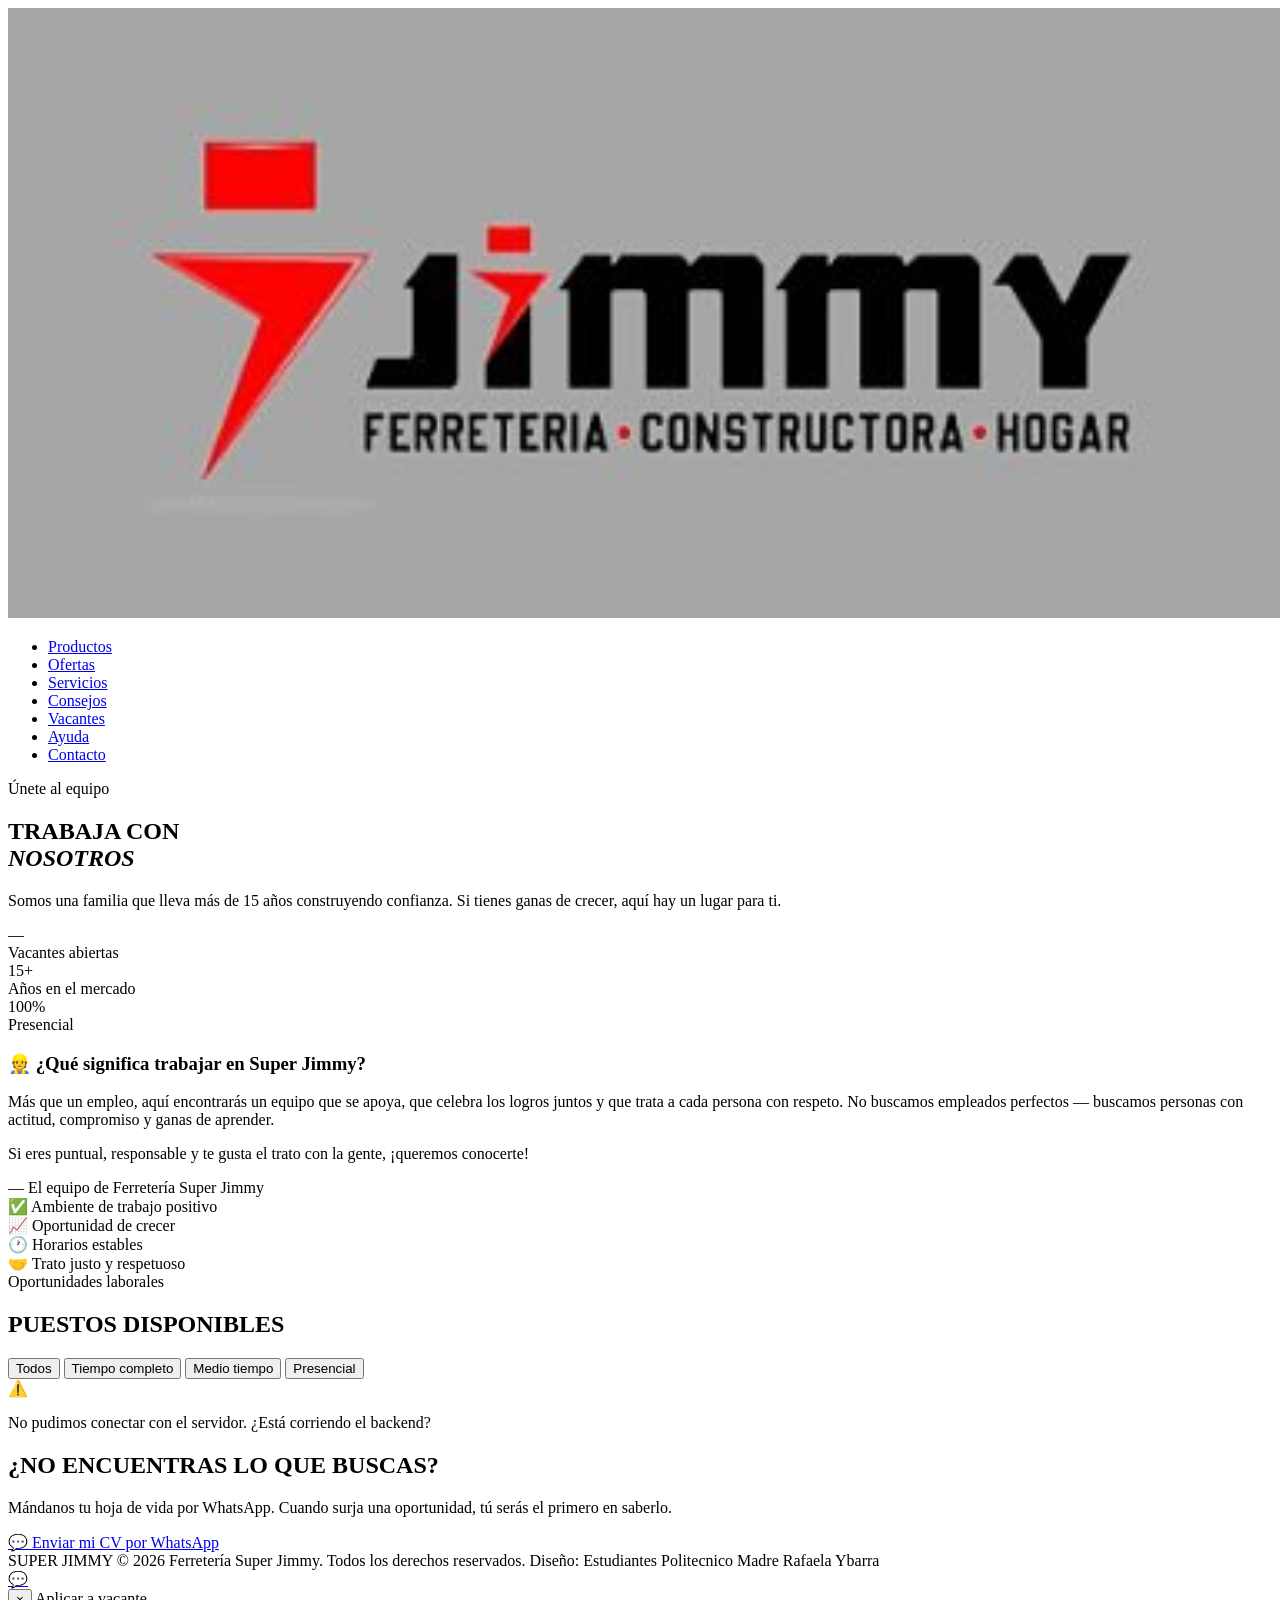
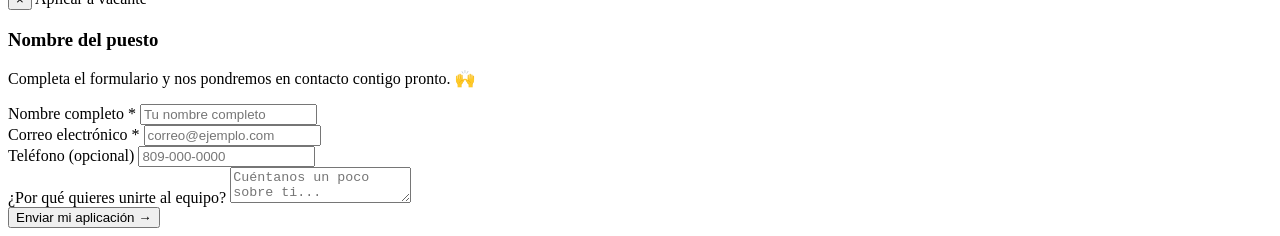
==== vacantes.html @ c08c4465 "Add files via upload" ====
<!DOCTYPE html>
<html lang="es">
<head>
  <meta charset="UTF-8">
  <meta name="viewport" content="width=device-width, initial-scale=1.0">
  <title>Trabaja con Nosotros — Ferretería Super Jimmy</title>
  <link href="https://fonts.googleapis.com/css2?family=Bebas+Neue&family=Nunito:wght@400;600;700;800&display=swap" rel="stylesheet">
  <link rel="stylesheet" href="Estilos/vacantes.css">
</head>
<body>

<!-- NAVBAR -->
<nav>
  <img class="logo" src="Captura de pantalla 2026-05-15 121012.png" alt="Super Jimmy">
  <ul class="nav-links">
    <li><a href="index.html#categorias">Productos</a></li>
    <li><a href="index.html#ofertas">Ofertas</a></li>
    <li><a href="index.html#servicios">Servicios</a></li>
    <li><a href="index.html#consejos">Consejos</a></li>
    <li><a href="vacantes.html" class="active">Vacantes</a></li>
    <li><a href="index.html#ayuda">Ayuda</a></li>
    <li><a href="index.html#contacto">Contacto</a></li>
  </ul>
</nav>

<!-- HERO -->
<section class="hero">
  <div class="hero-bg"></div>
  <div class="hero-content">
    <div class="hero-badge">Únete al equipo</div>
    <h1>TRABAJA CON<br><em>NOSOTROS</em></h1>
    <p>Somos una familia que lleva más de 15 años construyendo confianza. Si tienes ganas de crecer, aquí hay un lugar para ti.</p>
  </div>
  <div class="hero-stats">
    <div class="stat">
      <div class="stat-num" id="stat-vacantes">—</div>
      <div class="stat-label">Vacantes abiertas</div>
    </div>
    <div class="stat">
      <div class="stat-num">15+</div>
      <div class="stat-label">Años en el mercado</div>
    </div>
    <div class="stat">
      <div class="stat-num">100%</div>
      <div class="stat-label">Presencial</div>
    </div>
  </div>
</section>

<!-- MENSAJE HUMANIZADO -->
<section class="mensaje-equipo">
  <div class="mensaje-inner">
    <h3>👷 ¿Qué significa trabajar en Super Jimmy?</h3>
    <p>Más que un empleo, aquí encontrarás un equipo que se apoya, que celebra los logros juntos y que trata a cada persona con respeto. No buscamos empleados perfectos — buscamos personas con actitud, compromiso y ganas de aprender.</p>
    <p>Si eres puntual, responsable y te gusta el trato con la gente, ¡queremos conocerte!</p>
    <div class="firma">— El equipo de Ferretería Super Jimmy</div>
    <div class="beneficios">
      <div class="beneficio"><span>✅</span> Ambiente de trabajo positivo</div>
      <div class="beneficio"><span>📈</span> Oportunidad de crecer</div>
      <div class="beneficio"><span>🕐</span> Horarios estables</div>
      <div class="beneficio"><span>🤝</span> Trato justo y respetuoso</div>
    </div>
  </div>
</section>

<!-- VACANTES -->
<section class="vacantes-section">
  <div class="section-header">
    <div class="tag">Oportunidades laborales</div>
    <h2>PUESTOS DISPONIBLES</h2>
  </div>

  <div class="filtros">
    <button class="filtro-btn active" data-filtro="todos">Todos</button>
    <button class="filtro-btn" data-filtro="Tiempo completo">Tiempo completo</button>
    <button class="filtro-btn" data-filtro="Medio tiempo">Medio tiempo</button>
    <button class="filtro-btn" data-filtro="Presencial">Presencial</button>
  </div>

  <div class="vacantes-grid" id="vacantes-grid">
    <div class="loading" style="grid-column:1/-1">
      <div class="spinner"></div>
      <p>Cargando vacantes...</p>
    </div>
  </div>
</section>

<!-- CTA -->
<section class="cta-section">
  <h2>¿NO ENCUENTRAS LO QUE BUSCAS?</h2>
  <p>Mándanos tu hoja de vida por WhatsApp. Cuando surja una oportunidad, tú serás el primero en saberlo.</p>
  <a href="https://wa.me/18095550000" class="btn-wa" target="_blank">
    <span>💬</span> Enviar mi CV por WhatsApp
  </a>
</section>

<!-- FOOTER -->
<footer>
  <span class="footer-logo">SUPER <span>JIMMY</span></span>
  <span>© 2026 Ferretería Super Jimmy. Todos los derechos reservados.</span>
  <span>Diseño: Estudiantes Politecnico Madre Rafaela Ybarra</span>
</footer>

<!-- WHATSAPP FLOTANTE -->
<a href="https://wa.me/18095550000" class="float-wa" target="_blank">💬</a>

<!-- MODAL: FORMULARIO DE APLICACIÓN -->
<div class="modal-overlay" id="modal">
  <div class="modal">
    <button class="modal-close" id="modal-close" aria-label="Cerrar">×</button>
    <span class="modal-tag">Aplicar a vacante</span>
    <h3 id="modal-titulo">Nombre del puesto</h3>
    <p class="modal-subtitulo">Completa el formulario y nos pondremos en contacto contigo pronto. 🙌</p>
    <div class="form-group">
      <label for="inp-nombre">Nombre completo *</label>
      <input type="text" id="inp-nombre" placeholder="Tu nombre completo">
    </div>
    <div class="form-group">
      <label for="inp-email">Correo electrónico *</label>
      <input type="email" id="inp-email" placeholder="correo@ejemplo.com">
    </div>
    <div class="form-group">
      <label for="inp-telefono">Teléfono (opcional)</label>
      <input type="tel" id="inp-telefono" placeholder="809-000-0000">
    </div>
    <div class="form-group">
      <label for="inp-mensaje">¿Por qué quieres unirte al equipo?</label>
      <textarea id="inp-mensaje" placeholder="Cuéntanos un poco sobre ti..."></textarea>
    </div>
    <button class="btn-submit" id="btn-submit" onclick="enviarAplicacion()">Enviar mi aplicación →</button>
  </div>
</div>

<!-- TOAST -->
<div class="toast" id="toast"></div>

<script>
  const API = 'http://127.0.0.1:5000/api';
  let vacanteSeleccionada = null;
  let todasLasVacantes = [];

  const iconos = {
    'Vendedor': '🛒', 'Electricista': '⚡', 'Repartidor': '🚚',
    'Administrativo': '📋', 'Técnico': '🔧', 'Plomero': '🚿',
  };

  function getIcono(titulo) {
    return Object.entries(iconos).find(([k]) => titulo.includes(k))?.[1] ?? '👷';
  }

  function toast(msg, tipo = '') {
    const el = document.getElementById('toast');
    el.textContent = msg;
    el.className = `toast show ${tipo}`;
    setTimeout(() => el.className = 'toast', 3200);
  }

  function renderVacantes(lista) {
    const grid = document.getElementById('vacantes-grid');
    if (!lista.length) {
      grid.innerHTML = `<div class="empty"><div class="empty-icon">🔍</div><p>No hay vacantes con ese filtro por ahora.</p></div>`;
      return;
    }
    grid.innerHTML = lista.map((v, i) => `
      <div class="vacante-card" style="animation-delay:${i * 0.08}s">
        <div class="vacante-head">
          <div class="vacante-icon">${getIcono(v.titulo)}</div>
          <div class="vacante-badges">
            <span class="badge badge-tipo">${v.tipo}</span>
            <span class="badge badge-modalidad">${v.modalidad}</span>
          </div>
        </div>
        <div class="vacante-titulo">${v.titulo}</div>
        <div class="vacante-desc">${v.descripcion || 'Consulta los detalles al aplicar.'}</div>
        <button class="btn-aplicar" onclick="abrirModal(${v.id}, '${v.titulo.replace(/'/g, "\\'")}')">
          Quiero aplicar →
        </button>
      </div>
    `).join('');
  }

  async function cargarVacantes() {
    try {
      const res = await fetch(`${API}/vacantes`);
      todasLasVacantes = await res.json();
      document.getElementById('stat-vacantes').textContent = todasLasVacantes.length;
      renderVacantes(todasLasVacantes);
    } catch {
      document.getElementById('vacantes-grid').innerHTML = `
        <div class="empty">
          <div class="empty-icon">⚠️</div>
          <p>No pudimos conectar con el servidor. ¿Está corriendo el backend?</p>
        </div>`;
    }
  }

  // Filtros
  document.querySelectorAll('.filtro-btn').forEach(btn => {
    btn.addEventListener('click', () => {
      document.querySelectorAll('.filtro-btn').forEach(b => b.classList.remove('active'));
      btn.classList.add('active');
      const f = btn.dataset.filtro;
      renderVacantes(f === 'todos' ? todasLasVacantes : todasLasVacantes.filter(v => v.tipo === f || v.modalidad === f));
    });
  });

  // Modal
  function abrirModal(id, titulo) {
    vacanteSeleccionada = id;
    document.getElementById('modal-titulo').textContent = titulo;
    ['inp-nombre', 'inp-email', 'inp-telefono', 'inp-mensaje'].forEach(id => document.getElementById(id).value = '');
    document.getElementById('modal').classList.add('open');
  }

  function cerrarModal() { document.getElementById('modal').classList.remove('open'); }
  document.getElementById('modal-close').addEventListener('click', cerrarModal);
  document.getElementById('modal').addEventListener('click', e => { if (e.target === e.currentTarget) cerrarModal(); });

  // Enviar aplicación
  async function enviarAplicacion() {
    const nombre = document.getElementById('inp-nombre').value.trim();
    const email  = document.getElementById('inp-email').value.trim();
    if (!nombre || !email) { toast('❌ Nombre y correo son obligatorios'); return; }

    const btn = document.getElementById('btn-submit');
    btn.disabled = true; btn.textContent = 'Enviando...';

    try {
      const res = await fetch(`${API}/vacantes/${vacanteSeleccionada}/aplicar`, {
        method: 'POST',
        headers: { 'Content-Type': 'application/json' },
        body: JSON.stringify({
          nombre,
          email,
          telefono: document.getElementById('inp-telefono').value,
          mensaje:  document.getElementById('inp-mensaje').value,
        }),
      });
      const data = await res.json();
      if (res.ok) { cerrarModal(); toast('✅ ' + data.mensaje, 'success'); }
      else         { toast('❌ ' + (data.error || 'Error al enviar')); }
    } catch {
      toast('❌ No se pudo conectar con el servidor');
    } finally {
      btn.disabled = false; btn.textContent = 'Enviar mi aplicación →';
    }
  }

  cargarVacantes();
</script>
</body>
</html>
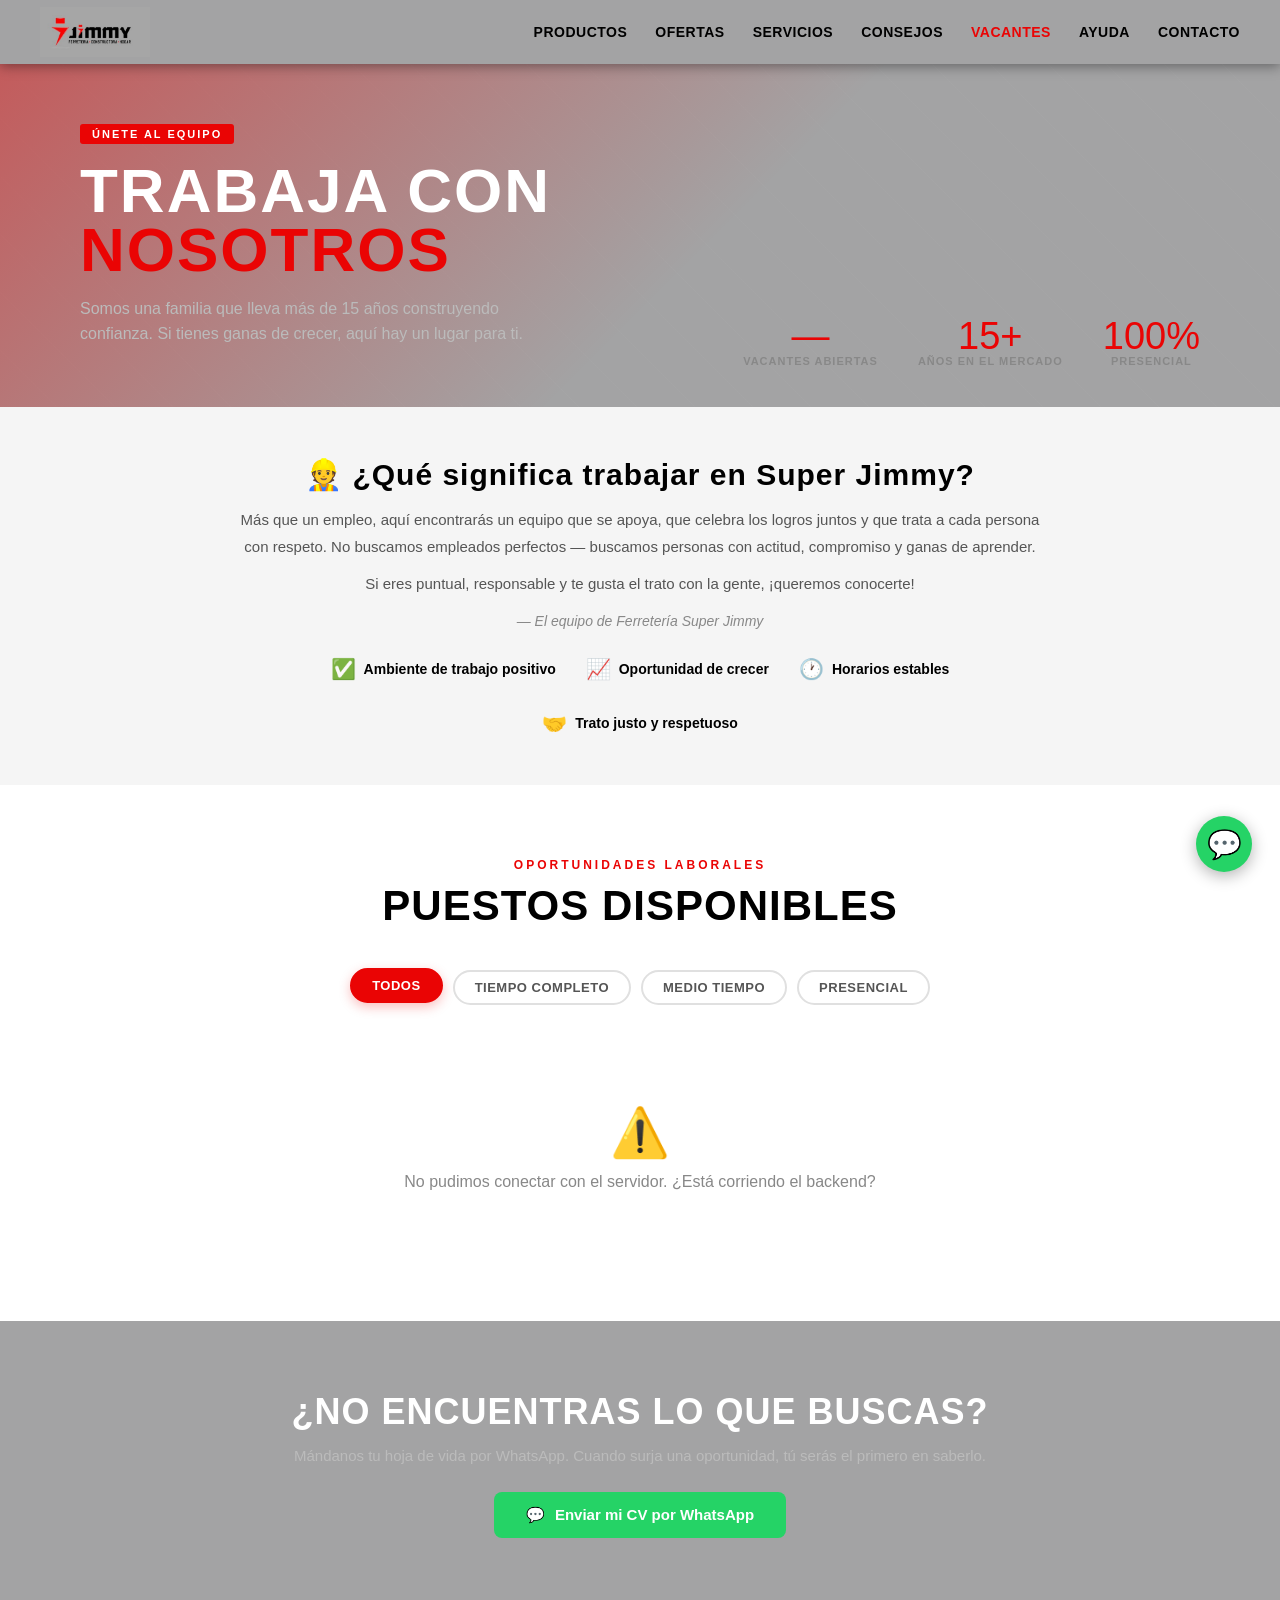
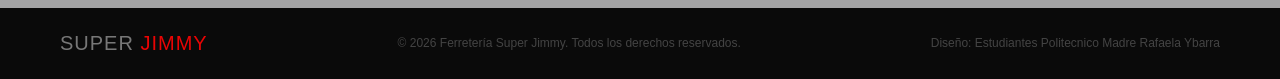
==== commit 1259c8a8: "Update vacantes.html" ====
--- a/vacantes.html
+++ b/vacantes.html
@@ -5,7 +5,7 @@
   <meta name="viewport" content="width=device-width, initial-scale=1.0">
   <title>Trabaja con Nosotros — Ferretería Super Jimmy</title>
   <link href="https://fonts.googleapis.com/css2?family=Bebas+Neue&family=Nunito:wght@400;600;700;800&display=swap" rel="stylesheet">
-  <link rel="stylesheet" href="Estilos/vacantes.css">
+  <link rel="stylesheet" href="vacantes.css">
 </head>
 <body>
 
--- a/vacantes.css
+++ b/vacantes.css
@@ -0,0 +1,243 @@
+/* ─── VARIABLES ────────────────────────────────────────────── */
+:root {
+  --rojo: #ea0404;
+  --negro: #a3a3a4;
+  --blanco: #ffffff;
+  --gris-claro: #f5f5f5;
+  --gris-medio: #e0e0e0;
+  --gris-texto: #000000;
+}
+
+* { margin: 0; padding: 0; box-sizing: border-box; }
+html { scroll-behavior: smooth; }
+body { font-family: 'Nunito', sans-serif; color: var(--gris-texto); background: var(--blanco); overflow-x: hidden; }
+
+/* ─── NAVBAR ────────────────────────────────────────────────── */
+nav {
+  position: sticky; top: 0; z-index: 100;
+  background: var(--negro);
+  display: flex; align-items: center; justify-content: space-between;
+  padding: 0 40px; height: 64px;
+  box-shadow: 0 2px 12px rgba(0,0,0,0.4);
+}
+.logo { width: 110px; height: auto; }
+.nav-links { display: flex; gap: 28px; list-style: none; }
+.nav-links a {
+  color: #000; text-decoration: none;
+  font-size: 14px; font-weight: 600;
+  letter-spacing: .5px; text-transform: uppercase; transition: color .2s;
+}
+.nav-links a:hover, .nav-links a.active { color: var(--rojo); }
+
+/* ─── HERO ──────────────────────────────────────────────────── */
+.hero {
+  position: relative; background: var(--negro);
+  min-height: 320px; display: flex; align-items: center; overflow: hidden;
+}
+.hero-bg {
+  position: absolute; inset: 0;
+  background:
+    linear-gradient(135deg, rgba(234,4,4,0.45) 0%, transparent 55%),
+    repeating-linear-gradient(45deg, transparent, transparent 40px,
+      rgba(255,255,255,0.02) 40px, rgba(255,255,255,0.02) 41px);
+}
+.hero-content { position: relative; z-index: 2; padding: 60px 80px; max-width: 680px; }
+.hero-badge {
+  display: inline-block; background: var(--rojo); color: white;
+  font-size: 11px; font-weight: 800; letter-spacing: 2px; text-transform: uppercase;
+  padding: 4px 12px; border-radius: 3px; margin-bottom: 18px;
+}
+.hero h1 {
+  font-family: 'Bebas Neue', sans-serif; font-size: 62px;
+  line-height: .95; color: var(--blanco); letter-spacing: 2px; margin-bottom: 16px;
+}
+.hero h1 em { color: var(--rojo); font-style: normal; }
+.hero p { font-size: 16px; color: #bbb; line-height: 1.6; max-width: 460px; }
+.hero-stats {
+  position: absolute; right: 80px; bottom: 40px;
+  display: flex; gap: 40px; z-index: 2;
+}
+.stat { text-align: center; }
+.stat-num { font-family: 'Bebas Neue', sans-serif; font-size: 38px; color: var(--rojo); line-height: 1; }
+.stat-label { font-size: 11px; color: #888; text-transform: uppercase; letter-spacing: 1px; font-weight: 700; }
+
+/* ─── ENCABEZADO DE SECCIÓN ─────────────────────────────────── */
+.section-header { text-align: center; margin-bottom: 40px; }
+.section-header .tag {
+  display: inline-block; color: var(--rojo);
+  font-size: 12px; font-weight: 800; letter-spacing: 3px;
+  text-transform: uppercase; margin-bottom: 10px;
+}
+.section-header h2 {
+  font-family: 'Bebas Neue', sans-serif;
+  font-size: 42px; color: var(--gris-texto); letter-spacing: 1px;
+}
+
+/* ─── MENSAJE HUMANIZADO ────────────────────────────────────── */
+.mensaje-equipo { background: var(--gris-claro); padding: 50px 40px; }
+.mensaje-inner { max-width: 800px; margin: 0 auto; text-align: center; }
+.mensaje-inner h3 {
+  font-family: 'Bebas Neue', sans-serif;
+  font-size: 30px; color: var(--gris-texto); letter-spacing: 1px; margin-bottom: 14px;
+}
+.mensaje-inner p { font-size: 15px; color: #555; line-height: 1.8; margin-bottom: 10px; }
+.mensaje-inner .firma { font-size: 14px; color: #888; font-style: italic; margin-top: 16px; }
+.beneficios { display: flex; justify-content: center; gap: 30px; flex-wrap: wrap; margin-top: 28px; }
+.beneficio { display: flex; align-items: center; gap: 8px; font-size: 14px; font-weight: 700; color: var(--gris-texto); }
+.beneficio span { font-size: 20px; }
+
+/* ─── SECCIÓN VACANTES ──────────────────────────────────────── */
+.vacantes-section { padding: 70px 40px; background: var(--blanco); }
+.filtros { display: flex; gap: 10px; justify-content: center; flex-wrap: wrap; margin-bottom: 40px; }
+.filtro-btn {
+  padding: 8px 20px; border-radius: 30px; border: 2px solid var(--gris-medio);
+  font-family: 'Nunito', sans-serif; font-size: 13px; font-weight: 700;
+  cursor: pointer; background: white; color: #555;
+  transition: all .2s; text-transform: uppercase; letter-spacing: .5px;
+}
+.filtro-btn:hover, .filtro-btn.active {
+  background: var(--rojo); border-color: var(--rojo); color: white;
+  transform: translateY(-2px); box-shadow: 0 4px 12px rgba(234,4,4,0.25);
+}
+
+/* ─── CARDS DE VACANTES ─────────────────────────────────────── */
+.vacantes-grid {
+  display: grid; grid-template-columns: repeat(auto-fill, minmax(340px, 1fr));
+  gap: 24px; max-width: 1200px; margin: 0 auto;
+}
+.vacante-card {
+  border: 2px solid var(--gris-medio); border-radius: 12px;
+  padding: 28px 26px; background: white; transition: all .25s;
+  position: relative; overflow: hidden; cursor: pointer;
+}
+.vacante-card::before {
+  content: ''; position: absolute; top: 0; left: 0;
+  width: 4px; height: 100%; background: var(--rojo);
+  transform: scaleY(0); transform-origin: top; transition: transform .25s;
+}
+.vacante-card:hover { border-color: var(--rojo); transform: translateY(-5px); box-shadow: 0 12px 32px rgba(234,4,4,0.12); }
+.vacante-card:hover::before { transform: scaleY(1); }
+
+.vacante-head { display: flex; justify-content: space-between; align-items: flex-start; margin-bottom: 14px; }
+.vacante-icon {
+  width: 48px; height: 48px; background: rgba(234,4,4,0.1);
+  border-radius: 10px; display: flex; align-items: center; justify-content: center;
+  font-size: 22px; flex-shrink: 0;
+}
+.vacante-badges { display: flex; flex-direction: column; gap: 4px; align-items: flex-end; }
+.badge { font-size: 10px; font-weight: 800; letter-spacing: 1px; text-transform: uppercase; padding: 3px 9px; border-radius: 4px; }
+.badge-tipo { background: rgba(234,4,4,0.1); color: var(--rojo); }
+.badge-modalidad { background: #f0f0f0; color: #555; }
+
+.vacante-titulo { font-size: 18px; font-weight: 800; color: var(--gris-texto); margin-bottom: 8px; line-height: 1.2; }
+.vacante-desc { font-size: 13px; color: #666; line-height: 1.6; margin-bottom: 20px; }
+
+.btn-aplicar {
+  display: block; width: 100%; background: var(--rojo); color: white;
+  border: none; padding: 12px 20px; border-radius: 6px;
+  font-family: 'Nunito', sans-serif; font-size: 14px; font-weight: 800;
+  cursor: pointer; text-align: center; transition: background .2s, transform .15s;
+  letter-spacing: .5px; text-transform: uppercase;
+}
+.btn-aplicar:hover { background: #c00; transform: translateY(-1px); }
+
+/* ─── LOADING / EMPTY ───────────────────────────────────────── */
+.loading { text-align: center; padding: 60px 20px; color: #888; }
+.spinner {
+  width: 40px; height: 40px; border: 3px solid #eee;
+  border-top-color: var(--rojo); border-radius: 50%;
+  animation: spin .8s linear infinite; margin: 0 auto 16px;
+}
+@keyframes spin { to { transform: rotate(360deg); } }
+.empty { text-align: center; padding: 60px 20px; color: #888; grid-column: 1/-1; }
+.empty-icon { font-size: 48px; margin-bottom: 12px; }
+
+/* ─── CTA ───────────────────────────────────────────────────── */
+.cta-section { background: var(--negro); padding: 70px 40px; text-align: center; }
+.cta-section h2 {
+  font-family: 'Bebas Neue', sans-serif; font-size: 36px;
+  color: var(--blanco); letter-spacing: 1px; margin-bottom: 14px;
+}
+.cta-section p { font-size: 15px; color: #bbb; margin-bottom: 28px; }
+.btn-wa {
+  display: inline-flex; align-items: center; gap: 10px;
+  background: #25D366; color: white; font-family: 'Nunito', sans-serif;
+  font-size: 15px; font-weight: 800; padding: 14px 32px;
+  border-radius: 8px; text-decoration: none; transition: background .2s, transform .15s;
+}
+.btn-wa:hover { background: #1fad56; transform: translateY(-2px); }
+
+/* ─── MODAL ─────────────────────────────────────────────────── */
+.modal-overlay {
+  position: fixed; inset: 0; background: rgba(0,0,0,0.7);
+  z-index: 200; display: none; align-items: center; justify-content: center;
+  backdrop-filter: blur(4px);
+}
+.modal-overlay.open { display: flex; }
+.modal {
+  background: white; border-radius: 14px; padding: 40px;
+  width: 100%; max-width: 500px; position: relative; margin: 20px;
+  animation: slideUp .3s ease;
+}
+@keyframes slideUp {
+  from { opacity: 0; transform: translateY(30px); }
+  to   { opacity: 1; transform: translateY(0); }
+}
+.modal-close {
+  position: absolute; top: 16px; right: 20px;
+  background: none; border: none; font-size: 26px;
+  cursor: pointer; color: #aaa; line-height: 1; transition: color .2s;
+}
+.modal-close:hover { color: var(--rojo); }
+.modal-tag {
+  display: inline-block; color: var(--rojo); font-size: 11px;
+  font-weight: 800; letter-spacing: 2px; text-transform: uppercase; margin-bottom: 8px;
+}
+.modal h3 { font-family: 'Bebas Neue', sans-serif; font-size: 28px; letter-spacing: 1px; margin-bottom: 6px; }
+.modal-subtitulo { font-size: 13px; color: #888; margin-bottom: 24px; }
+.form-group { margin-bottom: 16px; }
+.form-group label { display: block; font-size: 13px; font-weight: 700; margin-bottom: 6px; color: #444; }
+.form-group input, .form-group textarea {
+  width: 100%; padding: 10px 14px; border: 2px solid var(--gris-medio);
+  border-radius: 8px; font-family: 'Nunito', sans-serif; font-size: 14px;
+  transition: border-color .2s; outline: none;
+}
+.form-group input:focus, .form-group textarea:focus { border-color: var(--rojo); }
+.form-group textarea { height: 90px; resize: none; }
+.btn-submit {
+  width: 100%; background: var(--rojo); color: white;
+  border: none; padding: 13px; border-radius: 8px;
+  font-family: 'Nunito', sans-serif; font-size: 15px; font-weight: 800;
+  cursor: pointer; transition: background .2s; letter-spacing: .5px; margin-top: 4px;
+}
+.btn-submit:hover { background: #c00; }
+.btn-submit:disabled { opacity: .65; cursor: not-allowed; }
+
+/* ─── TOAST ─────────────────────────────────────────────────── */
+.toast {
+  position: fixed; bottom: 30px; left: 50%; transform: translateX(-50%) translateY(80px);
+  background: #222; color: white; padding: 13px 26px; border-radius: 8px;
+  font-size: 14px; font-weight: 700; z-index: 999;
+  opacity: 0; transition: all .35s; pointer-events: none; white-space: nowrap;
+}
+.toast.show { opacity: 1; transform: translateX(-50%) translateY(0); }
+.toast.success { background: #1a7a3a; }
+
+/* ─── FOOTER ────────────────────────────────────────────────── */
+footer {
+  background: #0a0a0a; color: #444;
+  padding: 24px 60px; display: flex;
+  justify-content: space-between; font-size: 12px; align-items: center;
+}
+.footer-logo { font-family: 'Bebas Neue', sans-serif; font-size: 20px; color: #777; letter-spacing: 1px; }
+.footer-logo span { color: var(--rojo); }
+
+/* ─── WHATSAPP FLOTANTE ─────────────────────────────────────── */
+.float-wa {
+  position: fixed; bottom: 28px; right: 28px;
+  width: 56px; height: 56px; background: #25D366; border-radius: 50%;
+  display: flex; align-items: center; justify-content: center;
+  font-size: 28px; box-shadow: 0 4px 16px rgba(0,0,0,0.3);
+  cursor: pointer; z-index: 999; text-decoration: none; transition: transform .2s;
+}
+.float-wa:hover { transform: scale(1.1); }
